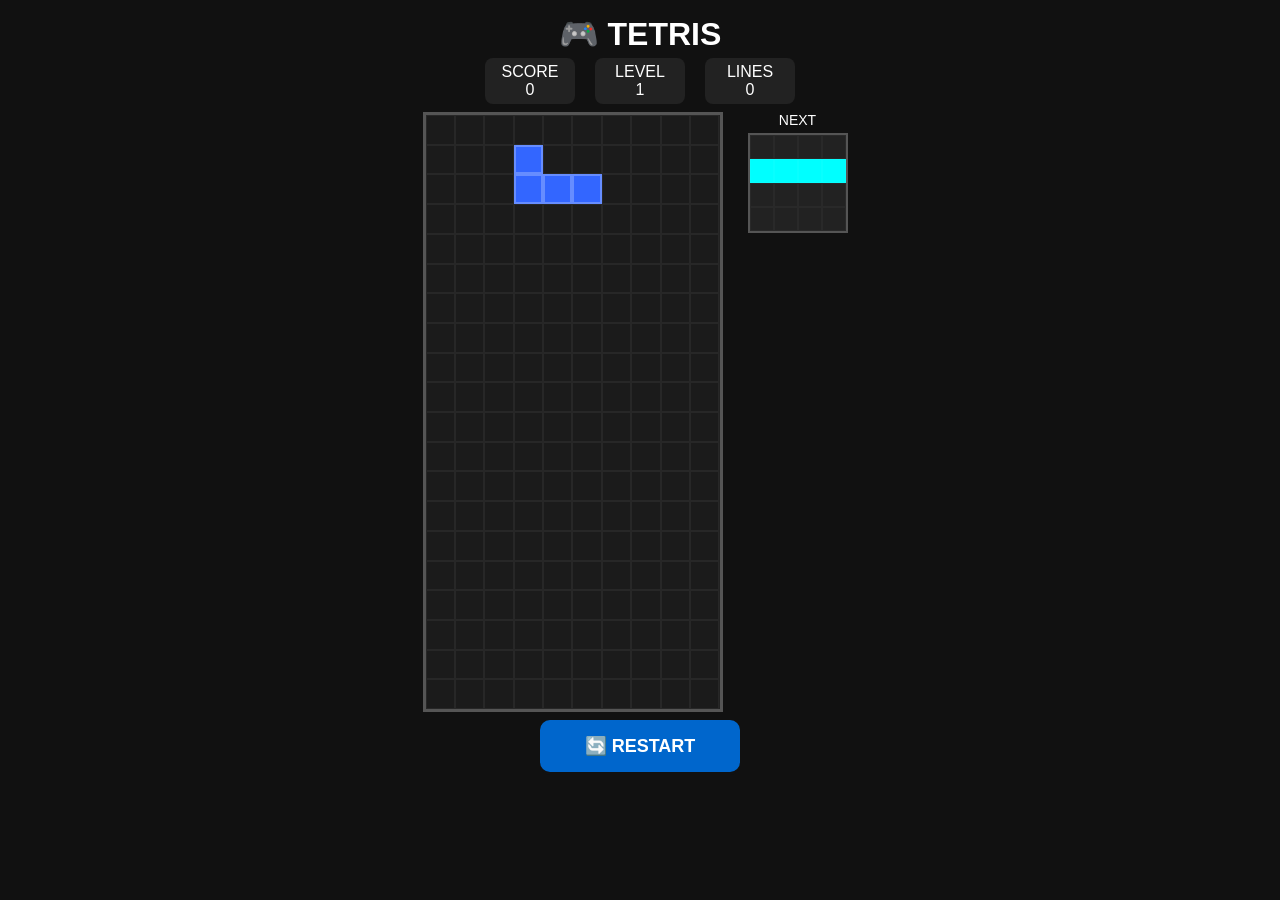
==== tetris.html @ 0df18d06 "Add files via upload" ====
<!DOCTYPE html>
<html lang="ja">
<head>
<meta charset="UTF-8">
<meta name="viewport"
      content="width=device-width, initial-scale=1.0, maximum-scale=1.0, user-scalable=no">

<title>テトリス</title>

<style>
* {
    box-sizing: border-box;
    -webkit-tap-highlight-color: transparent;
}

body {
    margin: 0;
    padding: 0;
    background: #111;
    color: white;
    font-family: Arial, sans-serif;
    text-align: center;
    overflow: hidden;
    touch-action: none;
}

h1 {
    margin: 10px 0 5px;
    font-size: 28px;
}

#game-info {
    display: flex;
    justify-content: center;
    gap: 20px;
    margin-bottom: 8px;
    font-size: 16px;
}

.info-box {
    background: #222;
    border-radius: 8px;
    padding: 5px 12px;
    min-width: 90px;
}

#game-container {
    display: flex;
    justify-content: center;
    align-items: flex-start;
    gap: 15px;
}

#board {
    position: relative;
    background: #222;
    border: 3px solid #555;

    /*
      10列 × 20行
    */
    width: min(60vw, 300px);
    height: calc(min(60vw, 300px) * 2);

    display: grid;
    grid-template-columns: repeat(10, 1fr);
    grid-template-rows: repeat(20, 1fr);
}

.cell {
    border: 1px solid rgba(255,255,255,0.05);
    background: #1b1b1b;
}

.cell.filled {
    border: 2px solid rgba(255,255,255,0.25);
}

/* テトリミノの色 */

.I {
    background: #00ffff !important;
}

.O {
    background: #ffff00 !important;
}

.T {
    background: #aa00ff !important;
}

.S {
    background: #00cc44 !important;
}

.Z {
    background: #ff3333 !important;
}

.J {
    background: #3366ff !important;
}

.L {
    background: #ff8800 !important;
}

#side-panel {
    width: 120px;
}

#next-title {
    font-size: 14px;
    margin-bottom: 5px;
}

#next {
    width: 100px;
    height: 100px;
    margin: auto;
    background: #222;
    border: 2px solid #555;

    display: grid;
    grid-template-columns: repeat(4, 1fr);
    grid-template-rows: repeat(4, 1fr);
}

.next-cell {
    border: 1px solid rgba(255,255,255,0.03);
}

/* ボタン */

#buttons {
    width: min(95vw, 420px);
    margin: 12px auto 0;

    display: grid;
    grid-template-columns: repeat(3, 1fr);
    gap: 7px;
}

button {
    border: none;
    border-radius: 10px;
    background: #333;
    color: white;

    font-size: 20px;
    font-weight: bold;

    min-height: 52px;

    box-shadow: 0 3px 0 #111;
}

button:active {
    transform: translateY(3px);
    box-shadow: none;
    background: #555;
}

#rotate {
    background: #663399;
}

#drop {
    background: #444;
}

#restart {
    width: min(95vw, 420px);
    margin: 8px auto;
    display: block;

    font-size: 18px;
    background: #0066cc;
}

/* ゲームオーバー */

#game-over {
    position: fixed;
    inset: 0;

    display: none;

    justify-content: center;
    align-items: center;

    background: rgba(0,0,0,0.75);

    z-index: 100;
}

#game-over-box {
    background: #222;
    border: 2px solid #666;
    border-radius: 15px;

    padding: 25px 35px;

    box-shadow: 0 10px 30px black;
}

#game-over-title {
    font-size: 30px;
    font-weight: bold;
    margin-bottom: 15px;
}

#final-score {
    font-size: 20px;
    margin-bottom: 20px;
}

#game-over button {
    background: #0066cc;
    padding: 10px 30px;
}

/* PC */

@media (min-width: 700px) {

    h1 {
        margin-top: 15px;
        font-size: 32px;
    }

    #buttons {
        display: none;
    }

    #restart {
        width: 200px;
    }

    #board {
        width: 300px;
        height: 600px;
    }
}

/* スマホ縦画面 */

@media (max-width: 699px) {

    h1 {
        font-size: 24px;
        margin-top: 5px;
    }

    #game-info {
        margin-bottom: 4px;
    }

    #side-panel {
        width: 75px;
    }

    #next {
        width: 65px;
        height: 65px;
    }

    #next-title {
        font-size: 11px;
    }

    #game-container {
        gap: 8px;
    }

    #buttons {
        margin-top: 7px;
    }

    button {
        min-height: 45px;
        font-size: 18px;
    }

    #restart {
        margin-top: 5px;
        min-height: 40px;
    }
}

/* 横向きスマホ */

@media (max-height: 600px) {

    h1 {
        display: none;
    }

    #game-info {
        margin-top: 3px;
    }

    #buttons {
        margin-top: 4px;
    }

    button {
        min-height: 38px;
    }

    #restart {
        min-height: 35px;
        margin-top: 3px;
    }
}
</style>
</head>

<body>

<h1>🎮 TETRIS</h1>

<div id="game-info">
    <div class="info-box">
        SCORE<br>
        <span id="score">0</span>
    </div>

    <div class="info-box">
        LEVEL<br>
        <span id="level">1</span>
    </div>

    <div class="info-box">
        LINES<br>
        <span id="lines">0</span>
    </div>
</div>

<div id="game-container">

    <div id="board"></div>

    <div id="side-panel">
        <div id="next-title">NEXT</div>
        <div id="next"></div>
    </div>

</div>

<!-- スマホ操作 -->

<div id="buttons">

    <button id="left">←</button>

    <button id="rotate">↻</button>

    <button id="right">→</button>

    <button id="down">↓</button>

    <button id="drop">DROP</button>

    <button id="pause">Ⅱ</button>

</div>

<button id="restart">🔄 RESTART</button>


<!-- ゲームオーバー画面 -->

<div id="game-over">

    <div id="game-over-box">

        <div id="game-over-title">
            GAME OVER
        </div>

        <div id="final-score">
            SCORE: <span id="final-score-number">0</span>
        </div>

        <button id="game-over-restart">
            もう一度遊ぶ
        </button>

    </div>

</div>


<script>

/* =========================================================
   基本設定
========================================================= */

const COLS = 10;
const ROWS = 20;

let board = [];

let score = 0;
let lines = 0;
let level = 1;

let gameOver = false;
let paused = false;

let dropTimer = null;


/* =========================================================
   テトリミノ
========================================================= */

const PIECES = {

    I: {
        color: "I",
        shape: [
            [1,1,1,1]
        ]
    },

    O: {
        color: "O",
        shape: [
            [1,1],
            [1,1]
        ]
    },

    T: {
        color: "T",
        shape: [
            [0,1,0],
            [1,1,1]
        ]
    },

    S: {
        color: "S",
        shape: [
            [0,1,1],
            [1,1,0]
        ]
    },

    Z: {
        color: "Z",
        shape: [
            [1,1,0],
            [0,1,1]
        ]
    },

    J: {
        color: "J",
        shape: [
            [1,0,0],
            [1,1,1]
        ]
    },

    L: {
        color: "L",
        shape: [
            [0,0,1],
            [1,1,1]
        ]
    }

};

const PIECE_NAMES = [
    "I",
    "O",
    "T",
    "S",
    "Z",
    "J",
    "L"
];


/* =========================================================
   現在のブロック
========================================================= */

let current = null;
let nextPiece = null;


/* =========================================================
   盤面作成
========================================================= */

function createBoard() {

    board = [];

    for (let y = 0; y < ROWS; y++) {

        board[y] = [];

        for (let x = 0; x < COLS; x++) {

            board[y][x] = null;

        }

    }

}


/* =========================================================
   盤面表示
========================================================= */

function drawBoard() {

    const boardElement =
        document.getElementById("board");

    boardElement.innerHTML = "";

    for (let y = 0; y < ROWS; y++) {

        for (let x = 0; x < COLS; x++) {

            const cell =
                document.createElement("div");

            cell.className = "cell";

            if (board[y][x]) {

                cell.classList.add("filled");

                cell.classList.add(
                    board[y][x]
                );

            }

            boardElement.appendChild(cell);

        }

    }

    drawCurrentPiece();

}


/* =========================================================
   現在のブロックを描画
========================================================= */

function drawCurrentPiece() {

    if (!current) return;

    for (let y = 0;
         y < current.shape.length;
         y++) {

        for (let x = 0;
             x < current.shape[y].length;
             x++) {

            if (!current.shape[y][x])
                continue;

            const boardX =
                current.x + x;

            const boardY =
                current.y + y;

            if (
                boardX >= 0 &&
                boardX < COLS &&
                boardY >= 0 &&
                boardY < ROWS
            ) {

                const index =
                    boardY * COLS + boardX;

                const cell =
                    document.getElementById("board")
                    .children[index];

                cell.classList.add("filled");
                cell.classList.add(current.color);

            }

        }

    }

}


/* =========================================================
   ランダムなブロック
========================================================= */

function randomPiece() {

    const name =
        PIECE_NAMES[
            Math.floor(
                Math.random() *
                PIECE_NAMES.length
            )
        ];

    const data = PIECES[name];

    return {

        color: data.color,

        shape: data.shape.map(
            row => [...row]
        ),

        x: Math.floor(
            (COLS - data.shape[0].length) / 2
        ),

        y: 0

    };

}


/* =========================================================
   ブロック生成
========================================================= */

function spawnPiece() {

    current = nextPiece || randomPiece();

    nextPiece = randomPiece();

    drawNext();

    current.x =
        Math.floor(
            (COLS -
             current.shape[0].length) / 2
        );

    current.y = 0;


    if (collision(
        current.x,
        current.y,
        current.shape
    )) {

        endGame();

    }

}


/* =========================================================
   NEXT表示
========================================================= */

function drawNext() {

    const next =
        document.getElementById("next");

    next.innerHTML = "";

    for (let i = 0; i < 16; i++) {

        const cell =
            document.createElement("div");

        cell.className = "next-cell";

        next.appendChild(cell);

    }

    if (!nextPiece) return;

    const shape =
        nextPiece.shape;

    const offsetX =
        Math.floor(
            (4 - shape[0].length) / 2
        );

    const offsetY =
        Math.floor(
            (4 - shape.length) / 2
        );

    for (
        let y = 0;
        y < shape.length;
        y++
    ) {

        for (
            let x = 0;
            x < shape[y].length;
            x++
        ) {

            if (!shape[y][x])
                continue;

            const px =
                offsetX + x;

            const py =
                offsetY + y;

            if (
                px >= 0 &&
                px < 4 &&
                py >= 0 &&
                py < 4
            ) {

                const index =
                    py * 4 + px;

                next.children[index]
                    .classList.add(
                        "filled"
                    );

                next.children[index]
                    .classList.add(
                        nextPiece.color
                    );

            }

        }

    }

}


/* =========================================================
   衝突判定
========================================================= */

function collision(x, y, shape) {

    for (
        let sy = 0;
        sy < shape.length;
        sy++
    ) {

        for (
            let sx = 0;
            sx < shape[sy].length;
            sx++
        ) {

            if (!shape[sy][sx])
                continue;

            const boardX =
                x + sx;

            const boardY =
                y + sy;


            /* 左右の壁 */

            if (
                boardX < 0 ||
                boardX >= COLS
            ) {

                return true;

            }


            /* 底 */

            if (
                boardY >= ROWS
            ) {

                return true;

            }


            /* 他のブロック */

            if (
                boardY >= 0 &&
                board[boardY][boardX]
            ) {

                return true;

            }

        }

    }

    return false;

}


/* =========================================================
   左右移動
========================================================= */

function moveHorizontal(direction) {

    if (gameOver || paused)
        return;

    const newX =
        current.x + direction;

    if (
        !collision(
            newX,
            current.y,
            current.shape
        )
    ) {

        current.x = newX;

        drawBoard();

    }

}


/* =========================================================
   下移動
========================================================= */

function moveDown() {

    if (gameOver || paused)
        return;

    if (
        !collision(
            current.x,
            current.y + 1,
            current.shape
        )
    ) {

        current.y++;

        drawBoard();

    } else {

        lockPiece();

    }

}


/* =========================================================
   一気に落とす
========================================================= */

function hardDrop() {

    if (gameOver || paused)
        return;

    let distance = 0;

    while (
        !collision(
            current.x,
            current.y + 1,
            current.shape
        )
    ) {

        current.y++;

        distance++;

    }

    score += distance * 2;

    updateInfo();

    lockPiece();

}


/* =========================================================
   回転
========================================================= */

function rotatePiece() {

    if (gameOver || paused)
        return;

    const oldShape =
        current.shape;

    const height =
        oldShape.length;

    const width =
        oldShape[0].length;

    const newShape = [];

    for (
        let x = 0;
        x < width;
        x++
    ) {

        newShape[x] = [];

        for (
            let y = height - 1;
            y >= 0;
            y--
        ) {

            newShape[x].push(
                oldShape[y][x]
            );

        }

    }


    /* 回転後の衝突チェック */

    if (
        !collision(
            current.x,
            current.y,
            newShape
        )
    ) {

        current.shape = newShape;

        drawBoard();

        return;

    }


    /* 壁際なら少しずらしてみる */

    const offsets = [
        -1,
        1,
        -2,
        2
    ];

    for (const offset of offsets) {

        if (
            !collision(
                current.x + offset,
                current.y,
                newShape
            )
        ) {

            current.x += offset;

            current.shape =
                newShape;

            drawBoard();

            return;

        }

    }

}


/* =========================================================
   ブロック固定
========================================================= */

function lockPiece() {

    for (
        let y = 0;
        y < current.shape.length;
        y++
    ) {

        for (
            let x = 0;
            x < current.shape[y].length;
            x++
        ) {

            if (!current.shape[y][x])
                continue;

            const boardX =
                current.x + x;

            const boardY =
                current.y + y;

            if (
                boardY >= 0 &&
                boardY < ROWS
            ) {

                board[boardY][boardX] =
                    current.color;

            }

        }

    }


    clearLines();

    spawnPiece();

    drawBoard();

}


/* =========================================================
   ライン消去
========================================================= */

function clearLines() {

    let cleared = 0;

    for (
        let y = ROWS - 1;
        y >= 0;
        y--
    ) {

        let full = true;

        for (
            let x = 0;
            x < COLS;
            x++
        ) {

            if (!board[y][x]) {

                full = false;

                break;

            }

        }


        if (full) {

            board.splice(y, 1);

            board.unshift(
                new Array(COLS).fill(null)
            );

            cleared++;

            y++;

        }

    }


    if (cleared > 0) {

        lines += cleared;


        /* スコア */

        const scores = [
            0,
            100,
            300,
            500,
            800
        ];

        score +=
            scores[cleared] * level;


        /* レベル */

        level =
            Math.floor(lines / 10) + 1;

        updateInfo();

        restartTimer();

    }

}


/* =========================================================
   情報表示
========================================================= */

function updateInfo() {

    document.getElementById("score")
        .textContent = score;

    document.getElementById("level")
        .textContent = level;

    document.getElementById("lines")
        .textContent = lines;

}


/* =========================================================
   落下速度
========================================================= */

function getDropSpeed() {

    return Math.max(
        80,
        800 - (level - 1) * 70
    );

}


/* =========================================================
   タイマー
========================================================= */

function restartTimer() {

    clearInterval(dropTimer);

    dropTimer =
        setInterval(
            moveDown,
            getDropSpeed()
        );

}


/* =========================================================
   ゲームオーバー
========================================================= */

function endGame() {

    gameOver = true;

    clearInterval(dropTimer);

    document.getElementById(
        "final-score-number"
    ).textContent = score;

    document.getElementById(
        "game-over"
    ).style.display = "flex";

}


/* =========================================================
   ゲーム開始
========================================================= */

function startGame() {

    clearInterval(dropTimer);

    createBoard();

    score = 0;
    lines = 0;
    level = 1;

    gameOver = false;
    paused = false;

    nextPiece = randomPiece();

    spawnPiece();

    updateInfo();

    drawBoard();

    restartTimer();

}


/* =========================================================
   一時停止
========================================================= */

function togglePause() {

    if (gameOver)
        return;

    paused = !paused;

    const button =
        document.getElementById("pause");

    if (paused) {

        button.textContent = "▶";

    } else {

        button.textContent = "Ⅱ";

    }

}


/* =========================================================
   キーボード操作
========================================================= */

document.addEventListener(
    "keydown",
    function(event) {

        if (gameOver)
            return;


        if (
            event.key === "ArrowLeft"
        ) {

            event.preventDefault();

            moveHorizontal(-1);

        }


        else if (
            event.key === "ArrowRight"
        ) {

            event.preventDefault();

            moveHorizontal(1);

        }


        else if (
            event.key === "ArrowDown"
        ) {

            event.preventDefault();

            moveDown();

        }


        else if (
            event.key === "ArrowUp"
        ) {

            event.preventDefault();

            rotatePiece();

        }


        else if (
            event.code === "Space"
        ) {

            event.preventDefault();

            hardDrop();

        }


        else if (
            event.key.toLowerCase() === "r"
        ) {

            startGame();

        }

    }
);


/* =========================================================
   スマホボタン
========================================================= */

document.getElementById("left")
    .addEventListener(
        "pointerdown",
        function(event) {

            event.preventDefault();

            moveHorizontal(-1);

        }
    );


document.getElementById("right")
    .addEventListener(
        "pointerdown",
        function(event) {

            event.preventDefault();

            moveHorizontal(1);

        }
    );


document.getElementById("down")
    .addEventListener(
        "pointerdown",
        function(event) {

            event.preventDefault();

            moveDown();

        }
    );


document.getElementById("rotate")
    .addEventListener(
        "pointerdown",
        function(event) {

            event.preventDefault();

            rotatePiece();

        }
    );


document.getElementById("drop")
    .addEventListener(
        "pointerdown",
        function(event) {

            event.preventDefault();

            hardDrop();

        }
    );


document.getElementById("pause")
    .addEventListener(
        "pointerdown",
        function(event) {

            event.preventDefault();

            togglePause();

        }
    );


/* =========================================================
   リスタート
========================================================= */

document.getElementById("restart")
    .addEventListener(
        "click",
        startGame
    );


document.getElementById(
    "game-over-restart"
)
.addEventListener(
    "click",
    function() {

        document.getElementById(
            "game-over"
        ).style.display = "none";

        startGame();

    }
);


/* =========================================================
   スマホのスワイプ操作
========================================================= */

let touchStartX = 0;
let touchStartY = 0;

document.addEventListener(
    "touchstart",
    function(event) {

        if (
            event.target.tagName === "BUTTON"
        ) {
            return;
        }

        const touch =
            event.touches[0];

        touchStartX =
            touch.clientX;

        touchStartY =
            touch.clientY;

    },
    { passive: true }
);


document.addEventListener(
    "touchend",
    function(event) {

        if (gameOver || paused)
            return;

        if (
            event.target.tagName === "BUTTON"
        ) {
            return;
        }

        const touch =
            event.changedTouches[0];

        const dx =
            touch.clientX -
            touchStartX;

        const dy =
            touch.clientY -
            touchStartY;

        const absX =
            Math.abs(dx);

        const absY =
            Math.abs(dy);


        /* 小さすぎる動き */

        if (
            Math.max(absX, absY) < 25
        ) {

            return;

        }


        /* 横スワイプ */

        if (absX > absY) {

            if (dx > 0) {

                moveHorizontal(1);

            } else {

                moveHorizontal(-1);

            }

        }


        /* 縦スワイプ */

        else {

            if (dy > 0) {

                moveDown();

            } else {

                rotatePiece();

            }

        }

    },
    { passive: true }
);


/* =========================================================
   ゲーム開始
========================================================= */

startGame();

</script>

</body>
</html>
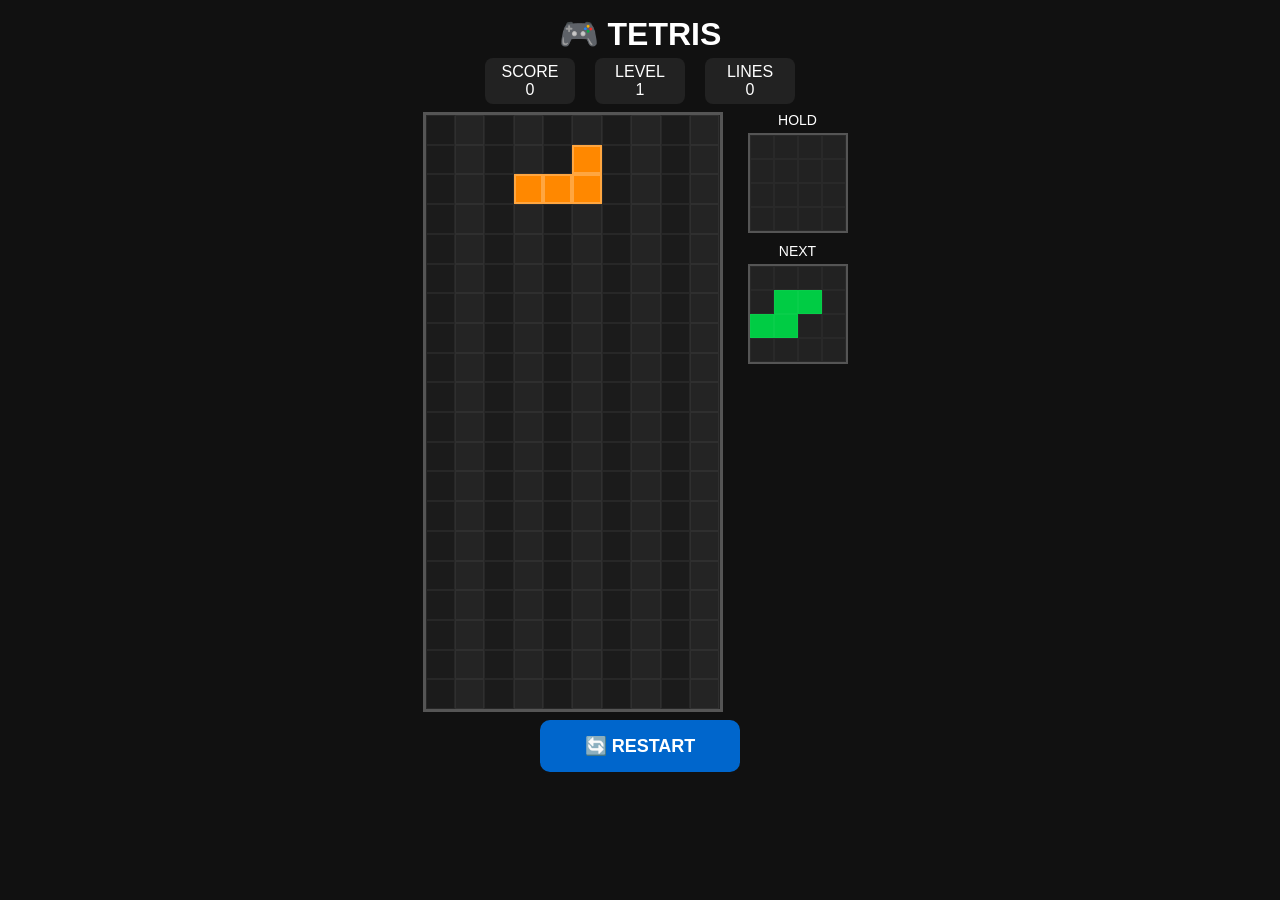
==== commit bf1c3c21: "Add files via upload" ====
--- a/tetris.html
+++ b/tetris.html
@@ -7,314 +7,8 @@
 
 <title>テトリス</title>
 
-<style>
-* {
-    box-sizing: border-box;
-    -webkit-tap-highlight-color: transparent;
-}
+<link rel="stylesheet" href="style.css">
 
-body {
-    margin: 0;
-    padding: 0;
-    background: #111;
-    color: white;
-    font-family: Arial, sans-serif;
-    text-align: center;
-    overflow: hidden;
-    touch-action: none;
-}
-
-h1 {
-    margin: 10px 0 5px;
-    font-size: 28px;
-}
-
-#game-info {
-    display: flex;
-    justify-content: center;
-    gap: 20px;
-    margin-bottom: 8px;
-    font-size: 16px;
-}
-
-.info-box {
-    background: #222;
-    border-radius: 8px;
-    padding: 5px 12px;
-    min-width: 90px;
-}
-
-#game-container {
-    display: flex;
-    justify-content: center;
-    align-items: flex-start;
-    gap: 15px;
-}
-
-#board {
-    position: relative;
-    background: #222;
-    border: 3px solid #555;
-
-    /*
-      10列 × 20行
-    */
-    width: min(60vw, 300px);
-    height: calc(min(60vw, 300px) * 2);
-
-    display: grid;
-    grid-template-columns: repeat(10, 1fr);
-    grid-template-rows: repeat(20, 1fr);
-}
-
-.cell {
-    border: 1px solid rgba(255,255,255,0.05);
-    background: #1b1b1b;
-}
-
-.cell.filled {
-    border: 2px solid rgba(255,255,255,0.25);
-}
-
-/* テトリミノの色 */
-
-.I {
-    background: #00ffff !important;
-}
-
-.O {
-    background: #ffff00 !important;
-}
-
-.T {
-    background: #aa00ff !important;
-}
-
-.S {
-    background: #00cc44 !important;
-}
-
-.Z {
-    background: #ff3333 !important;
-}
-
-.J {
-    background: #3366ff !important;
-}
-
-.L {
-    background: #ff8800 !important;
-}
-
-#side-panel {
-    width: 120px;
-}
-
-#next-title {
-    font-size: 14px;
-    margin-bottom: 5px;
-}
-
-#next {
-    width: 100px;
-    height: 100px;
-    margin: auto;
-    background: #222;
-    border: 2px solid #555;
-
-    display: grid;
-    grid-template-columns: repeat(4, 1fr);
-    grid-template-rows: repeat(4, 1fr);
-}
-
-.next-cell {
-    border: 1px solid rgba(255,255,255,0.03);
-}
-
-/* ボタン */
-
-#buttons {
-    width: min(95vw, 420px);
-    margin: 12px auto 0;
-
-    display: grid;
-    grid-template-columns: repeat(3, 1fr);
-    gap: 7px;
-}
-
-button {
-    border: none;
-    border-radius: 10px;
-    background: #333;
-    color: white;
-
-    font-size: 20px;
-    font-weight: bold;
-
-    min-height: 52px;
-
-    box-shadow: 0 3px 0 #111;
-}
-
-button:active {
-    transform: translateY(3px);
-    box-shadow: none;
-    background: #555;
-}
-
-#rotate {
-    background: #663399;
-}
-
-#drop {
-    background: #444;
-}
-
-#restart {
-    width: min(95vw, 420px);
-    margin: 8px auto;
-    display: block;
-
-    font-size: 18px;
-    background: #0066cc;
-}
-
-/* ゲームオーバー */
-
-#game-over {
-    position: fixed;
-    inset: 0;
-
-    display: none;
-
-    justify-content: center;
-    align-items: center;
-
-    background: rgba(0,0,0,0.75);
-
-    z-index: 100;
-}
-
-#game-over-box {
-    background: #222;
-    border: 2px solid #666;
-    border-radius: 15px;
-
-    padding: 25px 35px;
-
-    box-shadow: 0 10px 30px black;
-}
-
-#game-over-title {
-    font-size: 30px;
-    font-weight: bold;
-    margin-bottom: 15px;
-}
-
-#final-score {
-    font-size: 20px;
-    margin-bottom: 20px;
-}
-
-#game-over button {
-    background: #0066cc;
-    padding: 10px 30px;
-}
-
-/* PC */
-
-@media (min-width: 700px) {
-
-    h1 {
-        margin-top: 15px;
-        font-size: 32px;
-    }
-
-    #buttons {
-        display: none;
-    }
-
-    #restart {
-        width: 200px;
-    }
-
-    #board {
-        width: 300px;
-        height: 600px;
-    }
-}
-
-/* スマホ縦画面 */
-
-@media (max-width: 699px) {
-
-    h1 {
-        font-size: 24px;
-        margin-top: 5px;
-    }
-
-    #game-info {
-        margin-bottom: 4px;
-    }
-
-    #side-panel {
-        width: 75px;
-    }
-
-    #next {
-        width: 65px;
-        height: 65px;
-    }
-
-    #next-title {
-        font-size: 11px;
-    }
-
-    #game-container {
-        gap: 8px;
-    }
-
-    #buttons {
-        margin-top: 7px;
-    }
-
-    button {
-        min-height: 45px;
-        font-size: 18px;
-    }
-
-    #restart {
-        margin-top: 5px;
-        min-height: 40px;
-    }
-}
-
-/* 横向きスマホ */
-
-@media (max-height: 600px) {
-
-    h1 {
-        display: none;
-    }
-
-    #game-info {
-        margin-top: 3px;
-    }
-
-    #buttons {
-        margin-top: 4px;
-    }
-
-    button {
-        min-height: 38px;
-    }
-
-    #restart {
-        min-height: 35px;
-        margin-top: 3px;
-    }
-}
-</style>
 </head>
 
 <body>
@@ -343,9 +37,17 @@
     <div id="board"></div>
 
     <div id="side-panel">
-        <div id="next-title">NEXT</div>
-        <div id="next"></div>
+
+    <div id="next-title">HOLD</div>
+    <div id="hold"></div>
+
+    <div id="next-title" style="margin-top:10px;">
+        NEXT
     </div>
+
+    <div id="next"></div>
+
+</div>
 
 </div>
 
@@ -361,7 +63,9 @@
 
     <button id="down">↓</button>
 
-    <button id="drop">DROP</button>
+    <button id="hold-button">HOLD</button>
+
+    <button id="undo">↶</button>
 
     <button id="pause">Ⅱ</button>
 
@@ -392,1210 +96,7 @@
 
 </div>
 
-
-<script>
-
-/* =========================================================
-   基本設定
-========================================================= */
-
-const COLS = 10;
-const ROWS = 20;
-
-let board = [];
-
-let score = 0;
-let lines = 0;
-let level = 1;
-
-let gameOver = false;
-let paused = false;
-
-let dropTimer = null;
-
-
-/* =========================================================
-   テトリミノ
-========================================================= */
-
-const PIECES = {
-
-    I: {
-        color: "I",
-        shape: [
-            [1,1,1,1]
-        ]
-    },
-
-    O: {
-        color: "O",
-        shape: [
-            [1,1],
-            [1,1]
-        ]
-    },
-
-    T: {
-        color: "T",
-        shape: [
-            [0,1,0],
-            [1,1,1]
-        ]
-    },
-
-    S: {
-        color: "S",
-        shape: [
-            [0,1,1],
-            [1,1,0]
-        ]
-    },
-
-    Z: {
-        color: "Z",
-        shape: [
-            [1,1,0],
-            [0,1,1]
-        ]
-    },
-
-    J: {
-        color: "J",
-        shape: [
-            [1,0,0],
-            [1,1,1]
-        ]
-    },
-
-    L: {
-        color: "L",
-        shape: [
-            [0,0,1],
-            [1,1,1]
-        ]
-    }
-
-};
-
-const PIECE_NAMES = [
-    "I",
-    "O",
-    "T",
-    "S",
-    "Z",
-    "J",
-    "L"
-];
-
-
-/* =========================================================
-   現在のブロック
-========================================================= */
-
-let current = null;
-let nextPiece = null;
-
-
-/* =========================================================
-   盤面作成
-========================================================= */
-
-function createBoard() {
-
-    board = [];
-
-    for (let y = 0; y < ROWS; y++) {
-
-        board[y] = [];
-
-        for (let x = 0; x < COLS; x++) {
-
-            board[y][x] = null;
-
-        }
-
-    }
-
-}
-
-
-/* =========================================================
-   盤面表示
-========================================================= */
-
-function drawBoard() {
-
-    const boardElement =
-        document.getElementById("board");
-
-    boardElement.innerHTML = "";
-
-    for (let y = 0; y < ROWS; y++) {
-
-        for (let x = 0; x < COLS; x++) {
-
-            const cell =
-                document.createElement("div");
-
-            cell.className = "cell";
-
-            if (board[y][x]) {
-
-                cell.classList.add("filled");
-
-                cell.classList.add(
-                    board[y][x]
-                );
-
-            }
-
-            boardElement.appendChild(cell);
-
-        }
-
-    }
-
-    drawCurrentPiece();
-
-}
-
-
-/* =========================================================
-   現在のブロックを描画
-========================================================= */
-
-function drawCurrentPiece() {
-
-    if (!current) return;
-
-    for (let y = 0;
-         y < current.shape.length;
-         y++) {
-
-        for (let x = 0;
-             x < current.shape[y].length;
-             x++) {
-
-            if (!current.shape[y][x])
-                continue;
-
-            const boardX =
-                current.x + x;
-
-            const boardY =
-                current.y + y;
-
-            if (
-                boardX >= 0 &&
-                boardX < COLS &&
-                boardY >= 0 &&
-                boardY < ROWS
-            ) {
-
-                const index =
-                    boardY * COLS + boardX;
-
-                const cell =
-                    document.getElementById("board")
-                    .children[index];
-
-                cell.classList.add("filled");
-                cell.classList.add(current.color);
-
-            }
-
-        }
-
-    }
-
-}
-
-
-/* =========================================================
-   ランダムなブロック
-========================================================= */
-
-function randomPiece() {
-
-    const name =
-        PIECE_NAMES[
-            Math.floor(
-                Math.random() *
-                PIECE_NAMES.length
-            )
-        ];
-
-    const data = PIECES[name];
-
-    return {
-
-        color: data.color,
-
-        shape: data.shape.map(
-            row => [...row]
-        ),
-
-        x: Math.floor(
-            (COLS - data.shape[0].length) / 2
-        ),
-
-        y: 0
-
-    };
-
-}
-
-
-/* =========================================================
-   ブロック生成
-========================================================= */
-
-function spawnPiece() {
-
-    current = nextPiece || randomPiece();
-
-    nextPiece = randomPiece();
-
-    drawNext();
-
-    current.x =
-        Math.floor(
-            (COLS -
-             current.shape[0].length) / 2
-        );
-
-    current.y = 0;
-
-
-    if (collision(
-        current.x,
-        current.y,
-        current.shape
-    )) {
-
-        endGame();
-
-    }
-
-}
-
-
-/* =========================================================
-   NEXT表示
-========================================================= */
-
-function drawNext() {
-
-    const next =
-        document.getElementById("next");
-
-    next.innerHTML = "";
-
-    for (let i = 0; i < 16; i++) {
-
-        const cell =
-            document.createElement("div");
-
-        cell.className = "next-cell";
-
-        next.appendChild(cell);
-
-    }
-
-    if (!nextPiece) return;
-
-    const shape =
-        nextPiece.shape;
-
-    const offsetX =
-        Math.floor(
-            (4 - shape[0].length) / 2
-        );
-
-    const offsetY =
-        Math.floor(
-            (4 - shape.length) / 2
-        );
-
-    for (
-        let y = 0;
-        y < shape.length;
-        y++
-    ) {
-
-        for (
-            let x = 0;
-            x < shape[y].length;
-            x++
-        ) {
-
-            if (!shape[y][x])
-                continue;
-
-            const px =
-                offsetX + x;
-
-            const py =
-                offsetY + y;
-
-            if (
-                px >= 0 &&
-                px < 4 &&
-                py >= 0 &&
-                py < 4
-            ) {
-
-                const index =
-                    py * 4 + px;
-
-                next.children[index]
-                    .classList.add(
-                        "filled"
-                    );
-
-                next.children[index]
-                    .classList.add(
-                        nextPiece.color
-                    );
-
-            }
-
-        }
-
-    }
-
-}
-
-
-/* =========================================================
-   衝突判定
-========================================================= */
-
-function collision(x, y, shape) {
-
-    for (
-        let sy = 0;
-        sy < shape.length;
-        sy++
-    ) {
-
-        for (
-            let sx = 0;
-            sx < shape[sy].length;
-            sx++
-        ) {
-
-            if (!shape[sy][sx])
-                continue;
-
-            const boardX =
-                x + sx;
-
-            const boardY =
-                y + sy;
-
-
-            /* 左右の壁 */
-
-            if (
-                boardX < 0 ||
-                boardX >= COLS
-            ) {
-
-                return true;
-
-            }
-
-
-            /* 底 */
-
-            if (
-                boardY >= ROWS
-            ) {
-
-                return true;
-
-            }
-
-
-            /* 他のブロック */
-
-            if (
-                boardY >= 0 &&
-                board[boardY][boardX]
-            ) {
-
-                return true;
-
-            }
-
-        }
-
-    }
-
-    return false;
-
-}
-
-
-/* =========================================================
-   左右移動
-========================================================= */
-
-function moveHorizontal(direction) {
-
-    if (gameOver || paused)
-        return;
-
-    const newX =
-        current.x + direction;
-
-    if (
-        !collision(
-            newX,
-            current.y,
-            current.shape
-        )
-    ) {
-
-        current.x = newX;
-
-        drawBoard();
-
-    }
-
-}
-
-
-/* =========================================================
-   下移動
-========================================================= */
-
-function moveDown() {
-
-    if (gameOver || paused)
-        return;
-
-    if (
-        !collision(
-            current.x,
-            current.y + 1,
-            current.shape
-        )
-    ) {
-
-        current.y++;
-
-        drawBoard();
-
-    } else {
-
-        lockPiece();
-
-    }
-
-}
-
-
-/* =========================================================
-   一気に落とす
-========================================================= */
-
-function hardDrop() {
-
-    if (gameOver || paused)
-        return;
-
-    let distance = 0;
-
-    while (
-        !collision(
-            current.x,
-            current.y + 1,
-            current.shape
-        )
-    ) {
-
-        current.y++;
-
-        distance++;
-
-    }
-
-    score += distance * 2;
-
-    updateInfo();
-
-    lockPiece();
-
-}
-
-
-/* =========================================================
-   回転
-========================================================= */
-
-function rotatePiece() {
-
-    if (gameOver || paused)
-        return;
-
-    const oldShape =
-        current.shape;
-
-    const height =
-        oldShape.length;
-
-    const width =
-        oldShape[0].length;
-
-    const newShape = [];
-
-    for (
-        let x = 0;
-        x < width;
-        x++
-    ) {
-
-        newShape[x] = [];
-
-        for (
-            let y = height - 1;
-            y >= 0;
-            y--
-        ) {
-
-            newShape[x].push(
-                oldShape[y][x]
-            );
-
-        }
-
-    }
-
-
-    /* 回転後の衝突チェック */
-
-    if (
-        !collision(
-            current.x,
-            current.y,
-            newShape
-        )
-    ) {
-
-        current.shape = newShape;
-
-        drawBoard();
-
-        return;
-
-    }
-
-
-    /* 壁際なら少しずらしてみる */
-
-    const offsets = [
-        -1,
-        1,
-        -2,
-        2
-    ];
-
-    for (const offset of offsets) {
-
-        if (
-            !collision(
-                current.x + offset,
-                current.y,
-                newShape
-            )
-        ) {
-
-            current.x += offset;
-
-            current.shape =
-                newShape;
-
-            drawBoard();
-
-            return;
-
-        }
-
-    }
-
-}
-
-
-/* =========================================================
-   ブロック固定
-========================================================= */
-
-function lockPiece() {
-
-    for (
-        let y = 0;
-        y < current.shape.length;
-        y++
-    ) {
-
-        for (
-            let x = 0;
-            x < current.shape[y].length;
-            x++
-        ) {
-
-            if (!current.shape[y][x])
-                continue;
-
-            const boardX =
-                current.x + x;
-
-            const boardY =
-                current.y + y;
-
-            if (
-                boardY >= 0 &&
-                boardY < ROWS
-            ) {
-
-                board[boardY][boardX] =
-                    current.color;
-
-            }
-
-        }
-
-    }
-
-
-    clearLines();
-
-    spawnPiece();
-
-    drawBoard();
-
-}
-
-
-/* =========================================================
-   ライン消去
-========================================================= */
-
-function clearLines() {
-
-    let cleared = 0;
-
-    for (
-        let y = ROWS - 1;
-        y >= 0;
-        y--
-    ) {
-
-        let full = true;
-
-        for (
-            let x = 0;
-            x < COLS;
-            x++
-        ) {
-
-            if (!board[y][x]) {
-
-                full = false;
-
-                break;
-
-            }
-
-        }
-
-
-        if (full) {
-
-            board.splice(y, 1);
-
-            board.unshift(
-                new Array(COLS).fill(null)
-            );
-
-            cleared++;
-
-            y++;
-
-        }
-
-    }
-
-
-    if (cleared > 0) {
-
-        lines += cleared;
-
-
-        /* スコア */
-
-        const scores = [
-            0,
-            100,
-            300,
-            500,
-            800
-        ];
-
-        score +=
-            scores[cleared] * level;
-
-
-        /* レベル */
-
-        level =
-            Math.floor(lines / 10) + 1;
-
-        updateInfo();
-
-        restartTimer();
-
-    }
-
-}
-
-
-/* =========================================================
-   情報表示
-========================================================= */
-
-function updateInfo() {
-
-    document.getElementById("score")
-        .textContent = score;
-
-    document.getElementById("level")
-        .textContent = level;
-
-    document.getElementById("lines")
-        .textContent = lines;
-
-}
-
-
-/* =========================================================
-   落下速度
-========================================================= */
-
-function getDropSpeed() {
-
-    return Math.max(
-        80,
-        800 - (level - 1) * 70
-    );
-
-}
-
-
-/* =========================================================
-   タイマー
-========================================================= */
-
-function restartTimer() {
-
-    clearInterval(dropTimer);
-
-    dropTimer =
-        setInterval(
-            moveDown,
-            getDropSpeed()
-        );
-
-}
-
-
-/* =========================================================
-   ゲームオーバー
-========================================================= */
-
-function endGame() {
-
-    gameOver = true;
-
-    clearInterval(dropTimer);
-
-    document.getElementById(
-        "final-score-number"
-    ).textContent = score;
-
-    document.getElementById(
-        "game-over"
-    ).style.display = "flex";
-
-}
-
-
-/* =========================================================
-   ゲーム開始
-========================================================= */
-
-function startGame() {
-
-    clearInterval(dropTimer);
-
-    createBoard();
-
-    score = 0;
-    lines = 0;
-    level = 1;
-
-    gameOver = false;
-    paused = false;
-
-    nextPiece = randomPiece();
-
-    spawnPiece();
-
-    updateInfo();
-
-    drawBoard();
-
-    restartTimer();
-
-}
-
-
-/* =========================================================
-   一時停止
-========================================================= */
-
-function togglePause() {
-
-    if (gameOver)
-        return;
-
-    paused = !paused;
-
-    const button =
-        document.getElementById("pause");
-
-    if (paused) {
-
-        button.textContent = "▶";
-
-    } else {
-
-        button.textContent = "Ⅱ";
-
-    }
-
-}
-
-
-/* =========================================================
-   キーボード操作
-========================================================= */
-
-document.addEventListener(
-    "keydown",
-    function(event) {
-
-        if (gameOver)
-            return;
-
-
-        if (
-            event.key === "ArrowLeft"
-        ) {
-
-            event.preventDefault();
-
-            moveHorizontal(-1);
-
-        }
-
-
-        else if (
-            event.key === "ArrowRight"
-        ) {
-
-            event.preventDefault();
-
-            moveHorizontal(1);
-
-        }
-
-
-        else if (
-            event.key === "ArrowDown"
-        ) {
-
-            event.preventDefault();
-
-            moveDown();
-
-        }
-
-
-        else if (
-            event.key === "ArrowUp"
-        ) {
-
-            event.preventDefault();
-
-            rotatePiece();
-
-        }
-
-
-        else if (
-            event.code === "Space"
-        ) {
-
-            event.preventDefault();
-
-            hardDrop();
-
-        }
-
-
-        else if (
-            event.key.toLowerCase() === "r"
-        ) {
-
-            startGame();
-
-        }
-
-    }
-);
-
-
-/* =========================================================
-   スマホボタン
-========================================================= */
-
-document.getElementById("left")
-    .addEventListener(
-        "pointerdown",
-        function(event) {
-
-            event.preventDefault();
-
-            moveHorizontal(-1);
-
-        }
-    );
-
-
-document.getElementById("right")
-    .addEventListener(
-        "pointerdown",
-        function(event) {
-
-            event.preventDefault();
-
-            moveHorizontal(1);
-
-        }
-    );
-
-
-document.getElementById("down")
-    .addEventListener(
-        "pointerdown",
-        function(event) {
-
-            event.preventDefault();
-
-            moveDown();
-
-        }
-    );
-
-
-document.getElementById("rotate")
-    .addEventListener(
-        "pointerdown",
-        function(event) {
-
-            event.preventDefault();
-
-            rotatePiece();
-
-        }
-    );
-
-
-document.getElementById("drop")
-    .addEventListener(
-        "pointerdown",
-        function(event) {
-
-            event.preventDefault();
-
-            hardDrop();
-
-        }
-    );
-
-
-document.getElementById("pause")
-    .addEventListener(
-        "pointerdown",
-        function(event) {
-
-            event.preventDefault();
-
-            togglePause();
-
-        }
-    );
-
-
-/* =========================================================
-   リスタート
-========================================================= */
-
-document.getElementById("restart")
-    .addEventListener(
-        "click",
-        startGame
-    );
-
-
-document.getElementById(
-    "game-over-restart"
-)
-.addEventListener(
-    "click",
-    function() {
-
-        document.getElementById(
-            "game-over"
-        ).style.display = "none";
-
-        startGame();
-
-    }
-);
-
-
-/* =========================================================
-   スマホのスワイプ操作
-========================================================= */
-
-let touchStartX = 0;
-let touchStartY = 0;
-
-document.addEventListener(
-    "touchstart",
-    function(event) {
-
-        if (
-            event.target.tagName === "BUTTON"
-        ) {
-            return;
-        }
-
-        const touch =
-            event.touches[0];
-
-        touchStartX =
-            touch.clientX;
-
-        touchStartY =
-            touch.clientY;
-
-    },
-    { passive: true }
-);
-
-
-document.addEventListener(
-    "touchend",
-    function(event) {
-
-        if (gameOver || paused)
-            return;
-
-        if (
-            event.target.tagName === "BUTTON"
-        ) {
-            return;
-        }
-
-        const touch =
-            event.changedTouches[0];
-
-        const dx =
-            touch.clientX -
-            touchStartX;
-
-        const dy =
-            touch.clientY -
-            touchStartY;
-
-        const absX =
-            Math.abs(dx);
-
-        const absY =
-            Math.abs(dy);
-
-
-        /* 小さすぎる動き */
-
-        if (
-            Math.max(absX, absY) < 25
-        ) {
-
-            return;
-
-        }
-
-
-        /* 横スワイプ */
-
-        if (absX > absY) {
-
-            if (dx > 0) {
-
-                moveHorizontal(1);
-
-            } else {
-
-                moveHorizontal(-1);
-
-            }
-
-        }
-
-
-        /* 縦スワイプ */
-
-        else {
-
-            if (dy > 0) {
-
-                moveDown();
-
-            } else {
-
-                rotatePiece();
-
-            }
-
-        }
-
-    },
-    { passive: true }
-);
-
-
-/* =========================================================
-   ゲーム開始
-========================================================= */
-
-startGame();
-
-</script>
+<script src="script.js"></script>
 
 </body>
 </html>
--- a/style.css
+++ b/style.css
@@ -0,0 +1,514 @@
+* {
+    box-sizing: border-box;
+    -webkit-tap-highlight-color: transparent;
+}
+
+body {
+    margin: 0;
+    padding: 0;
+
+    background: #111;
+    color: white;
+
+    font-family: Arial, sans-serif;
+
+    text-align: center;
+
+    overflow: hidden;
+
+    touch-action: none;
+}
+
+h1 {
+    margin: 10px 0 5px;
+
+    font-size: 28px;
+}
+
+
+/* =========================================================
+   スコアなど
+========================================================= */
+
+#game-info {
+    display: flex;
+
+    justify-content: center;
+
+    gap: 20px;
+
+    margin-bottom: 8px;
+
+    font-size: 16px;
+}
+
+.info-box {
+    background: #222;
+
+    border-radius: 8px;
+
+    padding: 5px 12px;
+
+    min-width: 90px;
+}
+
+
+/* =========================================================
+   ゲーム全体
+========================================================= */
+
+#game-container {
+    display: flex;
+
+    justify-content: center;
+
+    align-items: flex-start;
+
+    gap: 15px;
+}
+
+
+/* =========================================================
+   盤面
+========================================================= */
+
+#board {
+    position: relative;
+
+    background: #222;
+
+    border: 3px solid #555;
+
+    width: min(60vw, 300px);
+
+    height: calc(min(60vw, 300px) * 2);
+
+    display: grid;
+
+    grid-template-columns:
+        repeat(10, 1fr);
+
+    grid-template-rows:
+        repeat(20, 1fr);
+}
+
+
+/* =========================================================
+   盤面マス
+========================================================= */
+
+.cell {
+    border: 1px solid rgba(255,255,255,0.05);
+}
+
+
+/* 偶数列 */
+
+.cell.even-column {
+    background: #1b1b1b;
+}
+
+
+/* 奇数列 */
+
+.cell.odd-column {
+    background: #242424;
+}
+
+
+/* ブロックが入ったマス */
+
+.cell.filled {
+    border: 2px solid rgba(255,255,255,0.25);
+}
+
+
+/* =========================================================
+   テトリミノの色
+========================================================= */
+
+.I {
+    background: #00ffff !important;
+}
+
+.O {
+    background: #ffff00 !important;
+}
+
+.T {
+    background: #aa00ff !important;
+}
+
+.S {
+    background: #00cc44 !important;
+}
+
+.Z {
+    background: #ff3333 !important;
+}
+
+.J {
+    background: #3366ff !important;
+}
+
+.L {
+    background: #ff8800 !important;
+}
+
+
+/* =========================================================
+   右側
+========================================================= */
+
+#side-panel {
+    width: 120px;
+}
+
+
+/* HOLD / NEXT タイトル */
+
+#next-title {
+    font-size: 14px;
+
+    margin-bottom: 5px;
+}
+
+
+/* =========================================================
+   HOLD
+========================================================= */
+
+#hold {
+    width: 100px;
+    height: 100px;
+
+    margin: auto;
+
+    background: #222;
+
+    border: 2px solid #555;
+
+    display: grid;
+
+    grid-template-columns:
+        repeat(4, 1fr);
+
+    grid-template-rows:
+        repeat(4, 1fr);
+}
+
+
+/* =========================================================
+   NEXT
+========================================================= */
+
+#next {
+    width: 100px;
+    height: 100px;
+
+    margin: auto;
+
+    background: #222;
+
+    border: 2px solid #555;
+
+    display: grid;
+
+    grid-template-columns:
+        repeat(4, 1fr);
+
+    grid-template-rows:
+        repeat(4, 1fr);
+}
+
+
+/* NEXT / HOLD のマス */
+
+.next-cell {
+    border: 1px solid rgba(255,255,255,0.03);
+}
+
+
+/* =========================================================
+   スマホ操作ボタン
+========================================================= */
+
+#buttons {
+    width: min(95vw, 420px);
+
+    margin: 12px auto 0;
+
+    display: grid;
+
+    grid-template-columns:
+        repeat(3, 1fr);
+
+    gap: 7px;
+}
+
+
+button {
+    border: none;
+
+    border-radius: 10px;
+
+    background: #333;
+
+    color: white;
+
+    font-size: 20px;
+
+    font-weight: bold;
+
+    min-height: 52px;
+
+    box-shadow: 0 3px 0 #111;
+}
+
+
+button:active {
+    transform: translateY(3px);
+
+    box-shadow: none;
+
+    background: #555;
+}
+
+
+/* 回転 */
+
+#rotate {
+    background: #663399;
+}
+
+
+/* HOLD */
+
+#hold-button {
+    background: #006666;
+}
+
+
+/* 一手戻す */
+
+#undo {
+    background: #555;
+}
+
+
+/* 一時停止 */
+
+#pause {
+    background: #444;
+}
+
+
+/* リスタート */
+
+#restart {
+    width: min(95vw, 420px);
+
+    margin: 8px auto;
+
+    display: block;
+
+    font-size: 18px;
+
+    background: #0066cc;
+}
+
+
+/* =========================================================
+   ゲームオーバー
+========================================================= */
+
+#game-over {
+    position: fixed;
+
+    inset: 0;
+
+    display: none;
+
+    justify-content: center;
+
+    align-items: center;
+
+    background: rgba(0,0,0,0.75);
+
+    z-index: 100;
+}
+
+
+#game-over-box {
+    background: #222;
+
+    border: 2px solid #666;
+
+    border-radius: 15px;
+
+    padding: 25px 35px;
+
+    box-shadow: 0 10px 30px black;
+}
+
+
+#game-over-title {
+    font-size: 30px;
+
+    font-weight: bold;
+
+    margin-bottom: 15px;
+}
+
+
+#final-score {
+    font-size: 20px;
+
+    margin-bottom: 20px;
+}
+
+
+#game-over button {
+    background: #0066cc;
+
+    padding: 10px 30px;
+}
+
+
+/* =========================================================
+   PC
+========================================================= */
+
+@media (min-width: 700px) {
+
+    h1 {
+        margin-top: 15px;
+
+        font-size: 32px;
+    }
+
+
+    /*
+     * PCではスマホ操作ボタンを表示しない
+     */
+
+    #buttons {
+        display: none;
+    }
+
+
+    #restart {
+        width: 200px;
+    }
+
+
+    #board {
+        width: 300px;
+
+        height: 600px;
+    }
+
+}
+
+
+/* =========================================================
+   スマホ
+========================================================= */
+
+@media (max-width: 699px) {
+
+    h1 {
+        font-size: 24px;
+
+        margin-top: 5px;
+    }
+
+
+    #game-info {
+        margin-bottom: 4px;
+    }
+
+
+    #side-panel {
+        width: 75px;
+    }
+
+
+    #hold {
+        width: 65px;
+
+        height: 65px;
+    }
+
+
+    #next {
+        width: 65px;
+
+        height: 65px;
+    }
+
+
+    #next-title {
+        font-size: 11px;
+    }
+
+
+    #game-container {
+        gap: 8px;
+    }
+
+
+    #buttons {
+        margin-top: 7px;
+    }
+
+
+    button {
+        min-height: 45px;
+
+        font-size: 18px;
+    }
+
+
+    #restart {
+        margin-top: 5px;
+
+        min-height: 40px;
+    }
+
+}
+
+
+/* =========================================================
+   横向きスマホ
+========================================================= */
+
+@media (max-height: 600px) {
+
+    h1 {
+        display: none;
+    }
+
+
+    #game-info {
+        margin-top: 3px;
+    }
+
+
+    #buttons {
+        margin-top: 4px;
+    }
+
+
+    button {
+        min-height: 38px;
+    }
+
+
+    #restart {
+        min-height: 35px;
+
+        margin-top: 3px;
+    }
+
+}
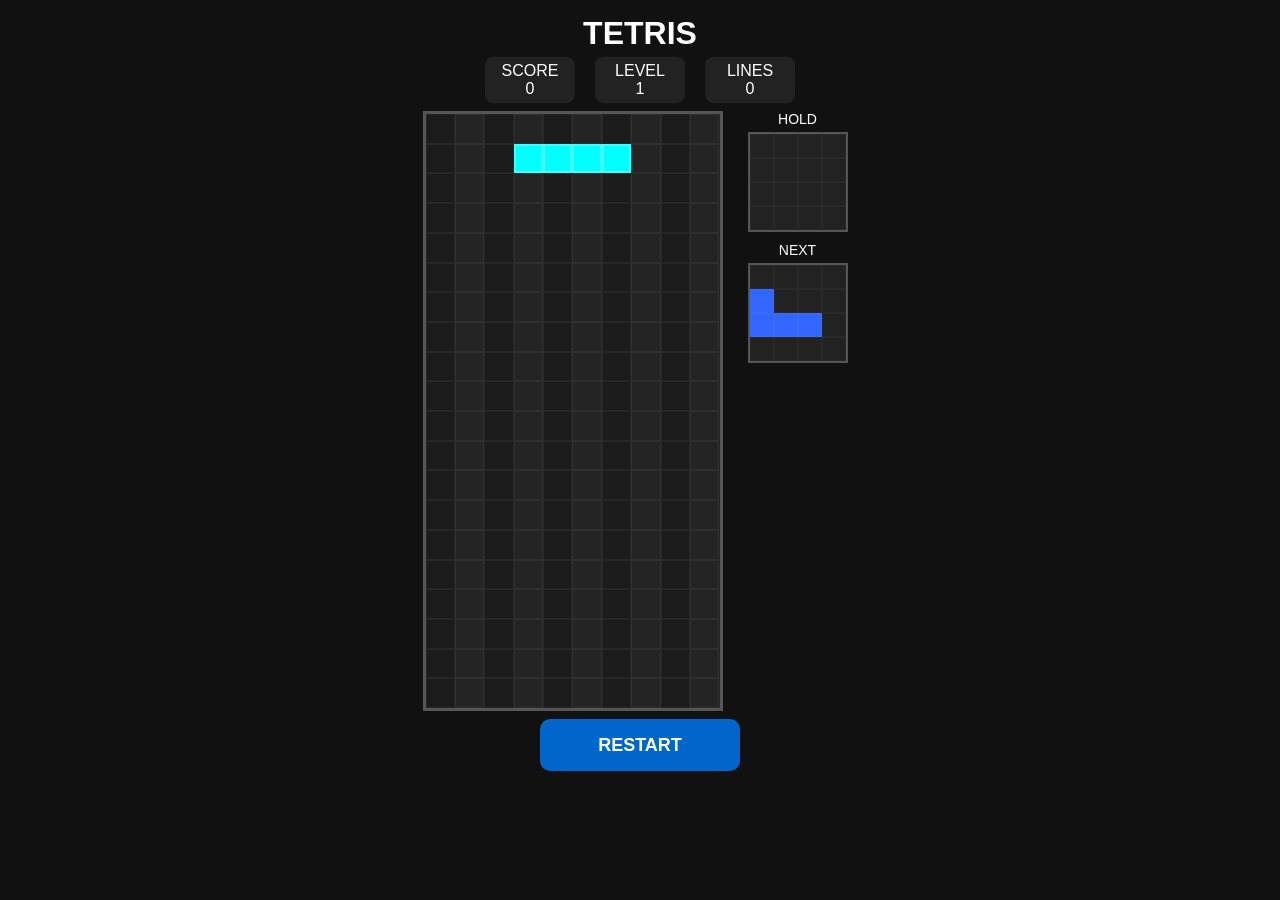
==== commit 66262bd9: "Add files via upload" ====
--- a/tetris.html
+++ b/tetris.html
@@ -13,7 +13,7 @@
 
 <body>
 
-<h1>🎮 TETRIS</h1>
+<h1>TETRIS</h1>
 
 <div id="game-info">
     <div class="info-box">
@@ -71,7 +71,7 @@
 
 </div>
 
-<button id="restart">🔄 RESTART</button>
+<button id="restart">RESTART</button>
 
 
 <!-- ゲームオーバー画面 -->
